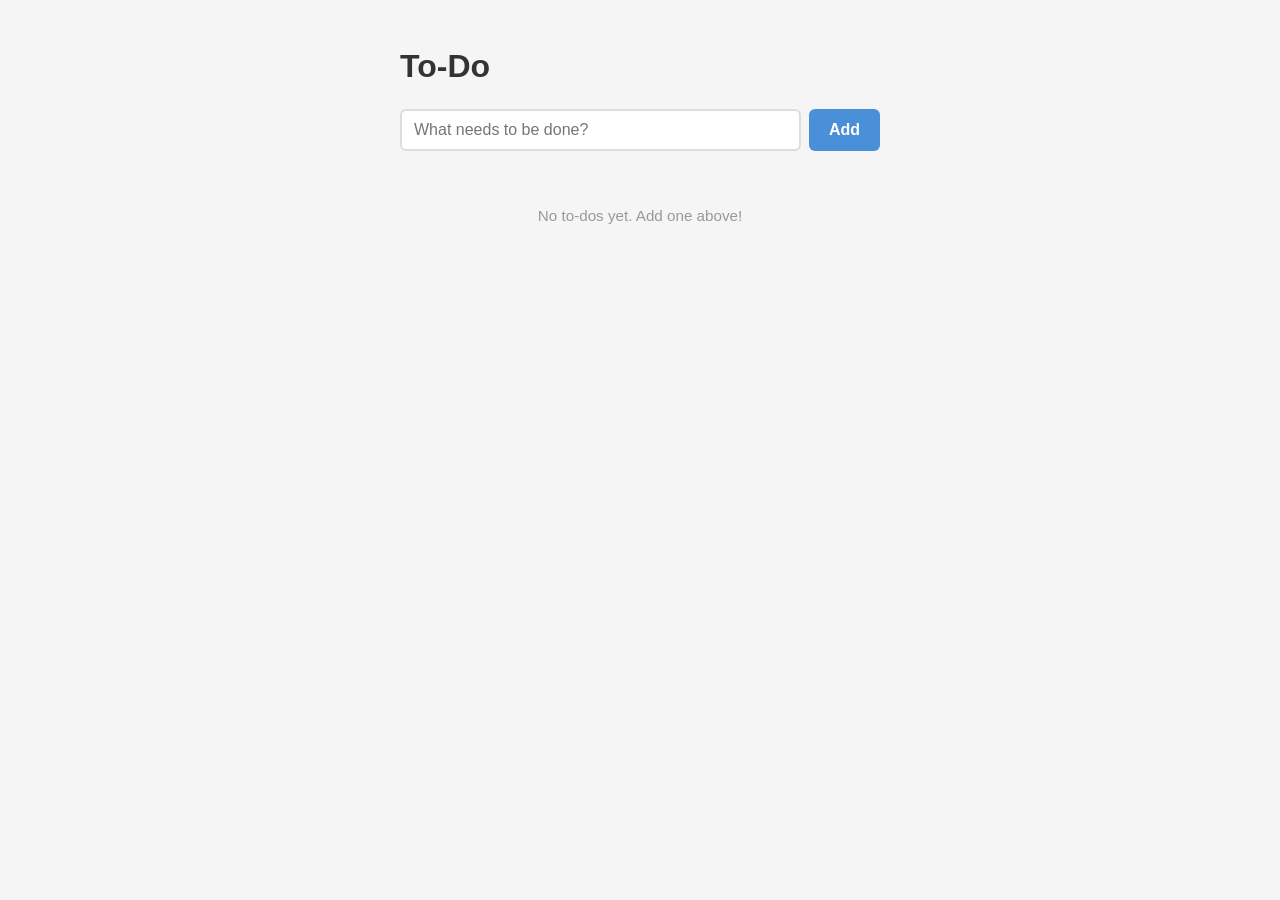
==== src/index.html @ b9b0ccd5 "Add simple to-do web app with localStorage persistence Vanilla HTML/CSS/JS single-page app — add, co" ====
<!DOCTYPE html>
<html lang="en">
<head>
  <meta charset="UTF-8">
  <meta name="viewport" content="width=device-width, initial-scale=1.0">
  <title>To-Do App</title>
  <link rel="stylesheet" href="styles.css">
</head>
<body>
  <main class="app">
    <h1>To-Do</h1>
    <form id="todo-form">
      <input
        type="text"
        id="todo-input"
        placeholder="What needs to be done?"
        required
        autocomplete="off"
      >
      <button type="submit">Add</button>
    </form>
    <ul id="todo-list"></ul>
    <p id="empty-state" class="empty" hidden>No to-dos yet. Add one above!</p>
  </main>
  <script src="app.js"></script>
</body>
</html>
---- src/styles.css ----
*,
*::before,
*::after {
  box-sizing: border-box;
  margin: 0;
  padding: 0;
}

body {
  font-family: -apple-system, BlinkMacSystemFont, "Segoe UI", Roboto, sans-serif;
  background: #f5f5f5;
  color: #333;
  min-height: 100vh;
  display: flex;
  justify-content: center;
  padding: 3rem 1rem;
}

.app {
  width: 100%;
  max-width: 480px;
}

h1 {
  font-size: 2rem;
  font-weight: 700;
  margin-bottom: 1.5rem;
}

/* Form */
#todo-form {
  display: flex;
  gap: 0.5rem;
  margin-bottom: 1.5rem;
}

#todo-input {
  flex: 1;
  padding: 0.625rem 0.75rem;
  font-size: 1rem;
  border: 2px solid #ddd;
  border-radius: 6px;
  outline: none;
  transition: border-color 0.15s;
}

#todo-input:focus {
  border-color: #4a90d9;
}

#todo-form button {
  padding: 0.625rem 1.25rem;
  font-size: 1rem;
  font-weight: 600;
  color: #fff;
  background: #4a90d9;
  border: none;
  border-radius: 6px;
  cursor: pointer;
  transition: background 0.15s;
}

#todo-form button:hover {
  background: #357abd;
}

/* List */
#todo-list {
  list-style: none;
}

.todo-item {
  display: flex;
  align-items: center;
  gap: 0.75rem;
  padding: 0.75rem;
  background: #fff;
  border-radius: 6px;
  margin-bottom: 0.5rem;
  box-shadow: 0 1px 3px rgba(0, 0, 0, 0.08);
  transition: opacity 0.15s;
}

.todo-item input[type="checkbox"] {
  width: 1.125rem;
  height: 1.125rem;
  cursor: pointer;
  flex-shrink: 0;
}

.todo-item span {
  flex: 1;
  font-size: 1rem;
  word-break: break-word;
}

.todo-item.completed span {
  text-decoration: line-through;
  opacity: 0.5;
}

.todo-item .delete-btn {
  background: none;
  border: none;
  font-size: 1.25rem;
  color: #ccc;
  cursor: pointer;
  padding: 0 0.25rem;
  line-height: 1;
  transition: color 0.15s;
}

.todo-item .delete-btn:hover {
  color: #e74c3c;
}

/* Empty state */
.empty {
  text-align: center;
  color: #999;
  padding: 2rem 0;
  font-size: 0.95rem;
}
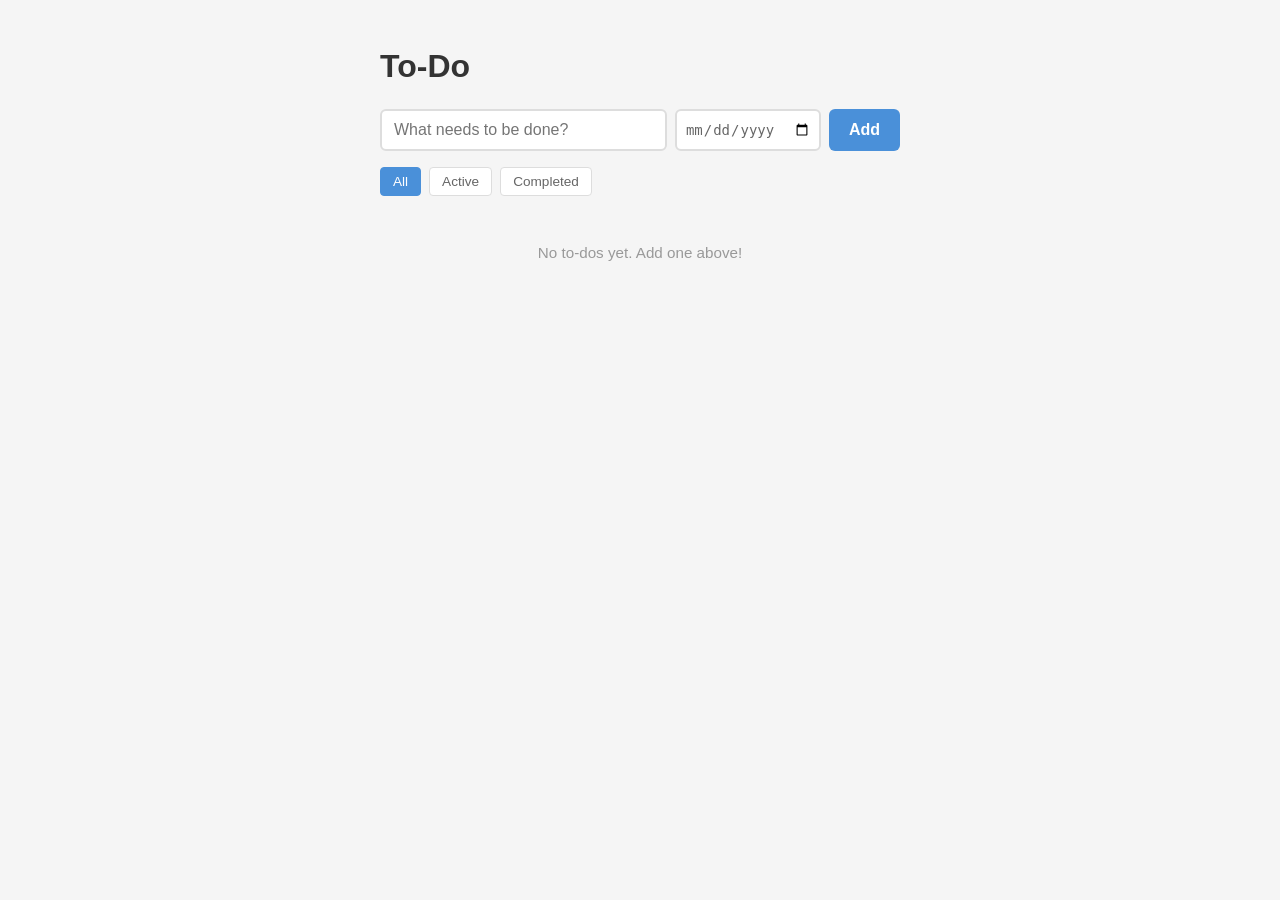
==== commit b5fded3d: "Refactor to-do app into ES modules and add Ephemera app Split monolithic app.js into TodoStore (data" ====
--- a/src/index.html
+++ b/src/index.html
@@ -10,18 +10,27 @@
   <main class="app">
     <h1>To-Do</h1>
     <form id="todo-form">
-      <input
-        type="text"
-        id="todo-input"
-        placeholder="What needs to be done?"
-        required
-        autocomplete="off"
-      >
-      <button type="submit">Add</button>
+      <div class="form-row">
+        <input
+          type="text"
+          id="todo-input"
+          placeholder="What needs to be done?"
+          required
+          autocomplete="off"
+        >
+        <input type="date" id="todo-date">
+        <button type="submit">Add</button>
+      </div>
     </form>
+    <div id="filters" class="filters" hidden>
+      <button class="filter-btn active" data-filter="all">All</button>
+      <button class="filter-btn" data-filter="active">Active</button>
+      <button class="filter-btn" data-filter="completed">Completed</button>
+      <button id="clear-completed" class="clear-btn" hidden>Clear completed</button>
+    </div>
     <ul id="todo-list"></ul>
     <p id="empty-state" class="empty" hidden>No to-dos yet. Add one above!</p>
   </main>
-  <script src="app.js"></script>
+  <script type="module" src="app.js"></script>
 </body>
 </html>
--- a/src/styles.css
+++ b/src/styles.css
@@ -18,7 +18,7 @@
 
 .app {
   width: 100%;
-  max-width: 480px;
+  max-width: 520px;
 }
 
 h1 {
@@ -29,9 +29,12 @@
 
 /* Form */
 #todo-form {
+  margin-bottom: 1rem;
+}
+
+.form-row {
   display: flex;
   gap: 0.5rem;
-  margin-bottom: 1.5rem;
 }
 
 #todo-input {
@@ -45,6 +48,20 @@
 }
 
 #todo-input:focus {
+  border-color: #4a90d9;
+}
+
+#todo-date {
+  padding: 0.625rem 0.5rem;
+  font-size: 0.875rem;
+  border: 2px solid #ddd;
+  border-radius: 6px;
+  outline: none;
+  transition: border-color 0.15s;
+  color: #666;
+}
+
+#todo-date:focus {
   border-color: #4a90d9;
 }
 
@@ -64,6 +81,53 @@
   background: #357abd;
 }
 
+/* Filters */
+.filters {
+  display: flex;
+  align-items: center;
+  gap: 0.5rem;
+  margin-bottom: 1rem;
+}
+
+.filter-btn {
+  padding: 0.375rem 0.75rem;
+  font-size: 0.85rem;
+  border: 1px solid #ddd;
+  border-radius: 4px;
+  background: #fff;
+  color: #666;
+  cursor: pointer;
+  transition: all 0.15s;
+}
+
+.filter-btn:hover {
+  border-color: #4a90d9;
+  color: #4a90d9;
+}
+
+.filter-btn.active {
+  background: #4a90d9;
+  color: #fff;
+  border-color: #4a90d9;
+}
+
+.clear-btn {
+  margin-left: auto;
+  padding: 0.375rem 0.75rem;
+  font-size: 0.85rem;
+  border: 1px solid #e74c3c;
+  border-radius: 4px;
+  background: #fff;
+  color: #e74c3c;
+  cursor: pointer;
+  transition: all 0.15s;
+}
+
+.clear-btn:hover {
+  background: #e74c3c;
+  color: #fff;
+}
+
 /* List */
 #todo-list {
   list-style: none;
@@ -78,7 +142,17 @@
   border-radius: 6px;
   margin-bottom: 0.5rem;
   box-shadow: 0 1px 3px rgba(0, 0, 0, 0.08);
-  transition: opacity 0.15s;
+  transition: opacity 0.15s, box-shadow 0.15s;
+  cursor: grab;
+}
+
+.todo-item.dragging {
+  opacity: 0.4;
+  box-shadow: 0 4px 12px rgba(0, 0, 0, 0.15);
+}
+
+.todo-item.drag-over {
+  border-top: 2px solid #4a90d9;
 }
 
 .todo-item input[type="checkbox"] {
@@ -88,13 +162,48 @@
   flex-shrink: 0;
 }
 
-.todo-item span {
+.todo-item .todo-content {
   flex: 1;
+  min-width: 0;
+}
+
+.todo-item .todo-text {
   font-size: 1rem;
   word-break: break-word;
-}
-
-.todo-item.completed span {
+  cursor: text;
+  padding: 0.125rem 0.25rem;
+  border-radius: 3px;
+  border: 1px solid transparent;
+  transition: border-color 0.15s;
+}
+
+.todo-item .todo-text:hover {
+  border-color: #eee;
+}
+
+.todo-item .todo-text:focus {
+  outline: none;
+  border-color: #4a90d9;
+  background: #f8fafd;
+}
+
+.todo-item .todo-due {
+  font-size: 0.75rem;
+  color: #999;
+  margin-top: 0.2rem;
+}
+
+.todo-item .todo-due.overdue {
+  color: #e74c3c;
+  font-weight: 600;
+}
+
+.todo-item .todo-due.today {
+  color: #e67e22;
+  font-weight: 600;
+}
+
+.todo-item.completed .todo-text {
   text-decoration: line-through;
   opacity: 0.5;
 }
@@ -112,6 +221,18 @@
 
 .todo-item .delete-btn:hover {
   color: #e74c3c;
+}
+
+.drag-handle {
+  color: #ccc;
+  cursor: grab;
+  font-size: 0.875rem;
+  user-select: none;
+  flex-shrink: 0;
+}
+
+.drag-handle:active {
+  cursor: grabbing;
 }
 
 /* Empty state */
